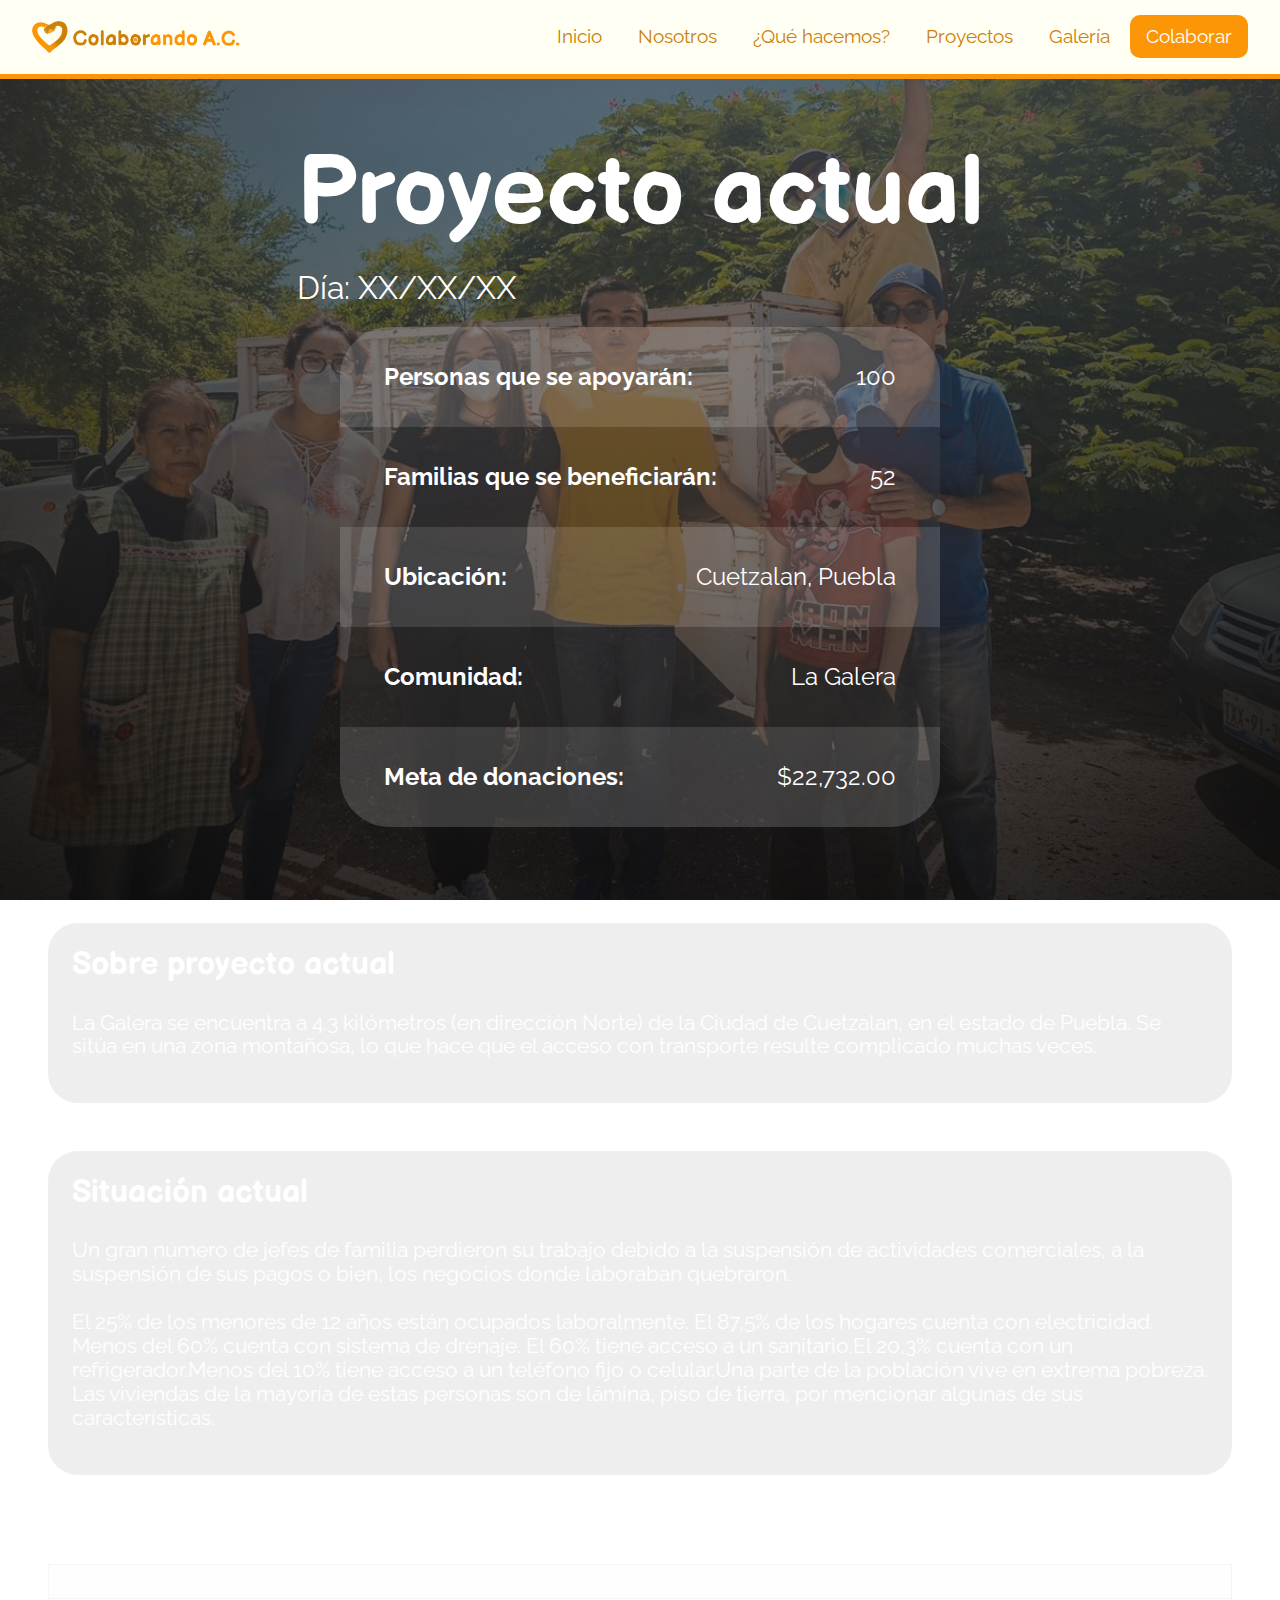
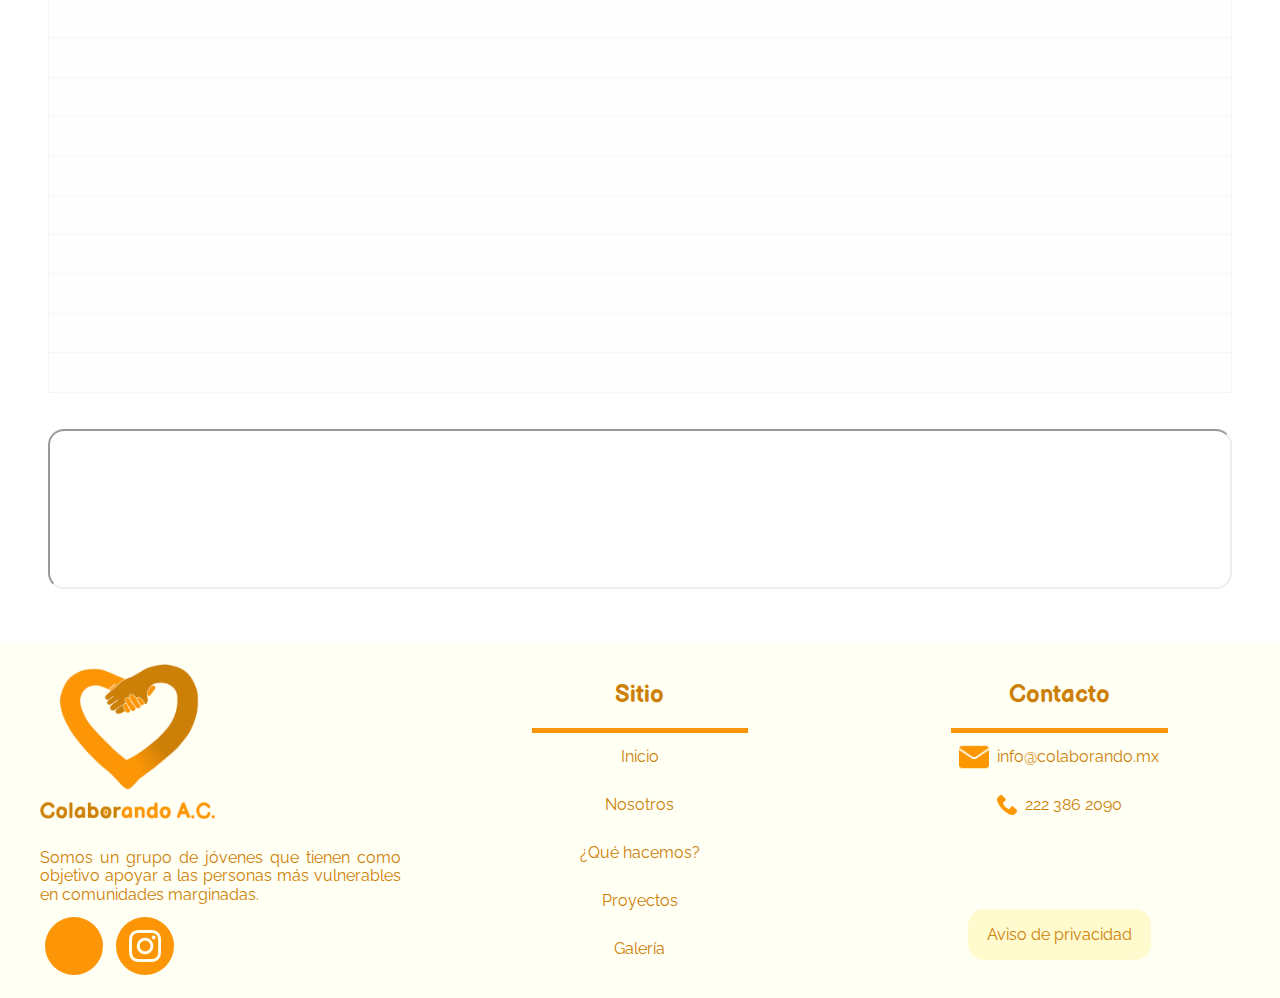
==== html/actual.html @ 270f7294 "inicial" ====
<!DOCTYPE html>
<html lang="es">
<head>
    <meta charset="UTF-8">
    <meta name="viewport" content="width=device-width, initial-scale=1.0">
    <title>Proyecto actual</title>
    <link rel="shortcut icon" href="../icon/favicon.png">
    <link href="https://fonts.googleapis.com/css2?family=Raleway:wght@300;500;800&display=swap" rel="stylesheet">
    <link href="https://fonts.googleapis.com/css2?family=Source+Code+Pro:wght@300&display=swap" rel="stylesheet">
    <link href="https://fonts.googleapis.com/css2?family=Cabin:wght@700&display=swap" rel="stylesheet">
    <link rel="preconnect" href="https://fonts.gstatic.com">
    <link href="https://fonts.googleapis.com/css2?family=Balsamiq+Sans:ital,wght@0,400;0,700;1,400;1,700&display=swap" rel="stylesheet">
    <link rel="stylesheet" href="../css/normalize.css">
    <link rel="stylesheet" href="../css/style.css">
</head>
<body>
    <header class="main-menu"> 
        <div class="main-menu__container">
            <a class="main-menu__alogo" href="www.colaborando.mx"><img class="main-menu__logo" src="../img/logo.png" alt=""></a>
            <span class="main-menu__icon"><img id="main-menu__icon" src="../icon/menuIcon.png" alt="menu"></span>
            <nav class="main-menu__nav">
                <ul>
                    <li><a class="main-menu__link" href="../index.html">Inicio</a></li>
                    <li><a class="main-menu__link" href="../index.html#nosotros">Nosotros</a></li>
                    <li><a class="main-menu__link" href="../index.html#queHacemos">¿Qué hacemos?</a></li>
                    <li><a class="main-menu__link" href="../index.html#proyectos">Proyectos</a></li>
                    <li><a class="main-menu__link" href="../index.html#galeria">Galería</a></li>
                    <li><a class="main-menu__link" id="main-menu__link--active" href="ayuda.html">Colaborar</a></li>
                </ul>
            </nav>
        </div>
        <div class="header__line"></div>
    </header>

    <div class="lugar__container">
      <div class="lugar__flex">
        <div class="lugar__nombre">
          <h3 class="lugar__nombre-title">Proyecto actual</h3>
          <p class="lugar__nombre-subtitle">Día: XX/XX/XX</p>
        </div>
          <div class="lugares">
            <div class="lugar__info">
              <h2>Personas que se apoyarán: </h2>
              <p>100</p>
            </div>
            <div class="lugar__info">
                <h2>Familias que se beneficiarán:</h2>
                <p>52</p>
            </div>
            <div class="lugar__info">
                <h2>Ubicación:</h2>
                <p>Cuetzalan, Puebla</p>
            </div>
            <div class="lugar__info">
                <h2>Comunidad:</h2>
                <p>La Galera</p>
            </div>
            <div class="lugar__info">
                <h2>Meta de donaciones:</h2>
                <p>$22,732.00</p>
            </div>
          </div>
        </div>


        <div class="lugar__about">
          <div>
            <h2>Sobre proyecto actual</h2>
            <p>La Galera se encuentra a 4.3 kilómetros (en dirección Norte) de la Ciudad de Cuetzalan, en el estado de Puebla. Se sitúa en una zona montañosa, lo que hace que el acceso con transporte resulte complicado muchas veces. 
            </p>
          </div>
          <div>
            <h2>Situación actual</h2>
            <p>
              Un gran número de jefes de familia perdieron su trabajo debido a la suspensión de actividades comerciales, a la suspensión de sus pagos o bien, los negocios donde laboraban quebraron.    
              <br> <br>
              El 25% de los menores de 12 años están ocupados laboralmente. El 87,5% de los hogares cuenta con electricidad. Menos del 60% cuenta con sistema de drenaje. El 60% tiene acceso a un sanitario.El 20,3% cuenta con un refrigerador.Menos del 10% tiene acceso a un teléfono fijo o celular.Una parte de la población vive en extrema pobreza. Las viviendas de la mayoría de estas personas son de lámina, piso de tierra, por mencionar algunas de sus características. 
            </p>
          </div>
      </div>
      
      <table>
        <caption>Contenido según el tipo de despensa que se entregará</caption>
        <thead>
          <tr>
            <th scope="col">Producto</th>
            <th scope="col">5 personas</th>
            <th scope="col">4-3 personas</th>
            <th scope="col">2 personas</th>
            <th scope="col">1 persona</th>
          </tr>
        </thead>
        <tbody>
          <tr>
            <td data-label="Producto">Arroz</td>
            <td data-label="5 personas">3kg</td>
            <td data-label="4-3 personas">2kg</td>
            <td data-label="2 personas">2kg</td>
            <td data-label="1 persona">1kg</td>
          </tr>
          <tr>
            <td scope="row" data-label="Producto">Frijol</td>
            <td data-label="5 personas">3kg</td>
            <td data-label="4-3 personas">3kg</td>
            <td data-label="2 personas">2kg</td>
            <td data-label="1 persona">2kg</td>
          </tr>
          <tr>
            <td scope="row" data-label="Producto">Azúcar</td>
            <td data-label="5 personas">2kg</td>
            <td data-label="4-3 personas">2kg</td>
            <td data-label="2 personas">1kg</td>
            <td data-label="1 persona">1kg</td>
          </tr>
          <tr>
            <td scope="row" data-label="Producto">Sal</td>
            <td data-label="5 personas">2kg</td>
            <td data-label="4-3 personas">2kg</td>
            <td data-label="2 personas">1kg</td>
            <td data-label="1 persona">1kg</td>
          </tr>
          <tr>
            <td scope="row" data-label="Producto">Sardinas</td>
            <td data-label="5 personas">5u</td>
            <td data-label="4-3 personas">4u</td>
            <td data-label="2 personas">3u</td>
            <td data-label="1 persona">1u</td>
          </tr>
          <tr>
            <td scope="row" data-label="Producto">Jabón en polvo</td>
            <td data-label="5 personas">2kg</td>
            <td data-label="4-3 personas">1.5kg</td>
            <td data-label="2 personas">1kg</td>
            <td data-label="1 persona">0.5kg</td>
          </tr>
          <tr>
            <td scope="row" data-label="Producto">Atún</td>
            <td data-label="5 personas">5u</td>
            <td data-label="4-3 personas">4u</td>
            <td data-label="2 personas">3u</td>
            <td data-label="1 persona">1u</td>
          </tr>
          <tr>
            <td scope="row" data-label="Producto">Aceite</td>
            <td data-label="5 personas">2u</td>
            <td data-label="4-3 personas">2u</td>
            <td data-label="2 personas">2u</td>
            <td data-label="1 persona">1u</td>
          </tr>
          <tr>
            <td scope="row" data-label="Producto">Lata de chiles</td>
            <td data-label="5 personas">3u</td>
            <td data-label="4-3 personas">3u</td>
            <td data-label="2 personas">2u</td>
            <td data-label="1 persona">2u</td>
          </tr>
          <tr>
            <td scope="row" data-label="Producto">Papel higiénico</td>
            <td data-label="5 personas">4 paquetes de 4 rollos</td>
            <td data-label="4-3 personas">3 paquetes de 4 rollos</td>
            <td data-label="2 personas">2 paquetes de 4 rollos</td>
            <td data-label="1 persona">1 paquete de 4 rollos</td>
          </tr>
        </tbody>
      </table>
      <br> <br>
      <iframe class="lugar__mapa" src="https://www.google.com/maps/embed?pb=!1m18!1m12!1m3!1d14994.925520041128!2d-97.53360422341457!3d20.019785684854696!2m3!1f0!2f0!3f0!3m2!1i1024!2i768!4f13.1!3m3!1m2!1s0x85da8e787fc55bbb%3A0xa563de5eecd87f26!2sCd%20de%20Cuetzalan%2C%20Pue.!5e0!3m2!1ses!2smx!4v1615849067322!5m2!1ses!2smx" allowfullscreen="" loading="lazy"></iframe>
    </div>
    
    <div class="footer">
      <div class="footer__content">
          <div class="footer__box">
              <a class="footer__alogo" href=""><img class="footer__logo" src="../img/logoF.png" alt=""></a>
              <div class="footer__box-content">
                  <p class="footer__text">Somos un grupo de jóvenes que tienen como objetivo apoyar a las personas más vulnerables en comunidades marginadas.</p>
                  <div class="footer__social">
                      <a class="footer__icon-back face" href="https://www.facebook.com/Colaborando-101341211558277" target="_blank"><img class="footer__icon" src="../icon/Facebook.png" alt=""></a>
                      <a class="footer__icon-back insta" href="https://www.instagram.com/_colaborando_ando/?hl=es-la" target="_blank"><img class="footer__icon" src="../icon/instagram.png" alt=""></a>
                  </div>
              </div>
          </div>

          <div class="footer__box">
              <h2 class="footer__box-title">Sitio</h2>
              <div class="footer__line"></div>
              <div class="footer__box-content">
                  <a href="../index.html#" class="footer__box-link">Inicio</a>
                  <a href="../index.html#nosotros" class="footer__box-link">Nosotros</a>
                  <a href="../index.html#queHacemos" class="footer__box-link">¿Qué hacemos?</a>
                  <a href="../index.html#proyectos" class="footer__box-link">Proyectos</a>
                  <a href="../index.html#galeria" class="footer__box-link">Galería</a>
              </div>
          </div>

          <div class="footer__box" id="contact">
              <h2 class="footer__box-title">Contacto</h2>
              <div class="footer__line"></div>
              <div class="footer__box-content">
                  <div>
                    <div class="footer__contact">
                        <img class="icon__mail" src="../icon/mail.png" alt="">
                        <p class="footer__contact-info">info@colaborando.mx</p>
                    </div>
                    <div class="footer__contact">
                        <img class="icon__phone" src="../icon/phone.png" alt="">
                        <p class="footer__contact-info">222 386 2090</p>
                    </div>
                  </div>
                  <div class="footer__avisoPrivacidad">
                    <a href="avisoDePrivacidad.html" class="footer__box-link">Aviso de privacidad</a>
                  </div>
              </div>
              
        </div>
    </div> 
 </footer>

    <script src="../js/script.js"></script>
</body>
</html>
---- css/style.css ----
:root{
    /*Colores de la web*/
    /*Menú =======================================*/
    --menu_fondo: #fffff3;
    --menu_texto: #CD8007;
    --menu_textoHover: #fffff3;
    --menu_textoActiva: white;
    --menu_textoActivaHover: white;
    --menu_fondo-opcionActiva: #FC9606;
    --menu_fondo-opcionActivaHover: #FC9606;
    --menu_fondo-opcionHover: #FBB766;
    --menu_linea: #FC9606;
    --menu_fondoR-opcionHover: #FBB766;
    /*Sección (Nosotros) =========================*/
    --nosotros_fondo: #FFFFF3;
    --nosotros_title: #CD8007;
    --nosotros_division1: #FC9606;
    --nosotros_division2: #FBB766;
    --nosotros_division3: #CD8007;
    --nosotros_divisionTitulo: white;
    --nosotros_divisionTexto: white;
    /*Sección (¿Qué hacemos?)====================*/
    --list_title: #CD8007;
    --list_fondo: #FFFFF3;
    --list_linea: #CD8007;
    --list_itemFondo: #FFFFF3;
    --list_itemBeakR: transparent #FFFFF3 transparent transparent;
    --list_itemBeakL: transparent transparent transparent #FFFFF3;
    --list_itemTitle: #CD8007;
    --list_itemText: #CD8007;
    /*Sección (Proyectos) ======================*/
    --proyects_fondo: #FC9606;
    --proyects_title: white;
    /*Sección (Galería) ========================*/
    --galeria_fondo: #FFF2D8;
    /*Footer ===================================*/
    --footer_fondo: #FFFFF3;

    /*------------------------------------------------------------*/
    /*Tipografías*/
    --tipografiaPrincipal: 'Raleway', helvetica, arial;
}

:root{
    scroll-behavior: smooth;
}

*::selection{
    color: white;
    background-color: #FEEE5D;
}
/*Menú principal ==========================================================================*/

.main-menu{ /*Fondo menu principal*/
    background: var(--menu_fondo);
    position: fixed;
    left: 0;
    top: 0;
    width: 100%;
    z-index: 20;
}

.main-menu__logo{ /*logo menú principal*/
    width: 13em;
    margin: 1.3rem 2rem; /*margen respecto al header*/
    display: block;
}

.main-menu__container{ /*Contenedor de logo y enlaces*/ 
    display: flex; /*los elemntos se distribuyen en una sola línea*/
    justify-content: space-between; /*se hace espacio entre ellos*/
    align-items: center;
    flex-wrap: wrap; /*Responsive design*/
}

.main-menu__icon{ /*ocultar menuB*/
    display: none;
}

#main-menu__icon{ /*tamaño del menuB*/
    width: 1.6rem;
}

.main-menu a{ /*enlaces en el menú principal*/
    color: var(--menu_texto);
    text-decoration: none; /*Quitamos el subrayado de los enlaces*/
}

.main-menu__nav{
    margin: 0 2rem;
}
.main-menu__nav ul{
    margin: 0;
    padding: 0;
    list-style: none; /*quitamos las viñetas*/
}

.main-menu__nav ul li{
    display: inline-block; /*Los elementos se muestran en línea*/
}

.main-menu__link{ /*Enlaces del menú*/
    display: block;
    padding: .5rem 1rem;
    transition: all 0.3s linear; /*Demora al realizar transición*/
    border-radius: 10px; /*Bordes redondeados*/
    font-family: var(--tipografiaPrincipal); 
    font-size: 1.2rem;
    line-height: 1.4em;
}

#main-menu__link--active{
    background: var(--menu_fondo-opcionActiva);
    color: var(--menu_textoActiva);
    background-size: 1px 2.2em;
    transition: all 0.3s;
}

.main-menu__link:hover{/*Efectos al pasar cursor*/
    background: var(--menu_fondo-opcionHover);
    color: var(--menu_textoHover);
}

#main-menu__link--active:hover{
    background: var(--menu_fondo-opcionActivaHover);
    color: var(--menu_textoActivaHover);
    background-position: 0 -2.2em;
    transform: scale(1.1);

}

.header__line{
    width: 100%;
    height: .3em;
    background-color: var(--menu_linea);
    margin: 0;
    border: none;
}

/*Banner principal =======================================================================*/
.imagen{
    margin-top: 4.5rem;
    background: url(../img/banner4-min.png);
    height: 90vh;
    width: 100%;
    background-position: center;
    background-size: cover;
    overflow: hidden;
    display: flex;
    align-items: center;
}

.imagen__container{
    margin: 0 2.5em;
    color: white;
    max-width: none;
    min-width: 15em;
}
.imagen__title{
    font-size: 5.5em;
    line-height: 5.5rem;
    font-family: 'Balsamiq Sans', cursive;
}

.imagen__text{
    font-size: 1.8em;
    margin: .5em 0;
    font-family: 'Balsamiq Sans', cursive;;
}

.imagen__button{
    padding:1rem 1.5rem;
    border-radius: 25px;
    margin: 1rem 0;
    border: 5px solid #fffff3;
    cursor: pointer;
    background-color: #f5dd0000;
    color: #fffff3;
    font-size: 1.5rem;
    transition: 0.4s;
    font-family: 'Balsamiq Sans', cursive;;
    font-weight: 800;
}

.imagen__button:hover{
    transform: scale(1.1);
    box-shadow: 5px 5px #FFFFF3;
    
}

/*Sección nosotros =====================================================================*/
.nosotros{
    overflow: hidden;
    width: 100%;
    background: var(--nosotros_fondo);
    max-height: none;
    min-height: none;
    padding-bottom: 2em;
}

#nosotros{
    position: relative;
    top: -73px;
    visibility: hidden;
}

.nosotros__main-title{
    font-family: 'Balsamiq Sans', cursive;;
    font-size: 4em;
    color: var(--nosotros_title);
    text-align: center;
    margin: 30px 0 0;
}

.nosotros__items{
    display: flex;
    flex-wrap: wrap;
    justify-content: center;
    align-items: center;
}

[class^="nosotros__division"]{
    padding: .5em 1.2em;
    text-align: center;
    max-height: 30em;
    max-width: 22em;
    margin: 1em 1.5em 2em;
    border-radius: 30px;
    overflow: hidden;
    min-width: 15em;
    min-height: 32em;
    display: flex;
    flex-direction: column;
    align-items: center;
    justify-content:space-evenly;
}

.nosotros__division1{
    background-color: var(--nosotros_division1);
}

.nosotros__title{
    font-family: 'Balsamiq Sans', cursive;;
    font-size: 2.8em;
    margin-top: .2em;
    margin-bottom: 0;
    color: var(--nosotros_divisionTitulo);
    letter-spacing: .1rem;
}

.nosotros__text{
    font-family: var(--tipografiaPrincipal);
    font-size: 1.2em;
    color: var(--nosotros_divisionTexto);
    margin-bottom: 1em;
}

.nosotros__button{
    font-family: var(--tipografiaPrincipal);
    font-size: 1.2em;
    background: none;
    border: 3px solid white;
    color: white;
    padding: .7rem 1rem;
    border-radius: 25px;
    margin: 1.5rem;
    margin-bottom: 0;
    display: inline-block;
    transition: all .3s linear;
}

.nosotros__button:hover{
    background-color: white;
    color: #e9a617;
    cursor: pointer;
    transform: scale(1.1);
}

.nosotros__division2{
    background-color: var(--nosotros_division2);
}

.nosotros__division3{
    background-color: var(--nosotros_division3);

}

.nosotros__food, .nosotros__question{
    margin: 0;
    width: 25%;
}


.line{
    background-color: white;
    height: .2em;
    margin: 1em;
}

/*Lista pasos =========================================================================*/
#queHacemos{
    position: relative;
    top: -70px;
    visibility: hidden;
}

.list__title{
    font-family: 'Balsamiq Sans', cursive;;
    font-size: 5em;
    color: var(--list_title);
    text-align: center;
    margin: 30px 0 .1em;
}

.list{
    background-color: var(--list_fondo);
    width: 100%;
    overflow: hidden;
}

.list__items{
    background: inherit;
    padding: 1em 1em;
}

.list__item{
    list-style-type: none;
    position: relative;
    width: .4em;
    margin: 0 auto;
    padding-top: 1rem;
    background: var(--list_linea);
}

.start{
    border-top-right-radius: 20px;
}

.end{
    border-bottom-left-radius: 20px;
}

.list__item::after{
    content: '';
  position: absolute;
  left: 50%;
  top: 1.8rem;
  transform: translateX(-50%);
  width: 30px;
  height: 30px;
  border-radius: 50%;
  background: inherit;
}

.list__item-content{
    position: relative;
    bottom: 0;
    border-radius: 20px;
    min-width: 32em;
    padding: 1em;
    background: var(--list_itemFondo);
}

.list__item-content::before{
    content: '';
    position: absolute;
    top: 1.2rem;
    width: 0;
    height: 0;
    border-style: solid;
}

.list__item:nth-child(odd) div {
    left: 3.4em;
}

.list__item:nth-child(odd) div::before {
    left: -1em;
    border-width: 8px 16px 8px 0;
    border-color: var(--list_itemBeakR);
}

.list__item:nth-child(even) div {
    left: -35em;
}

.list__item:nth-child(even) div::before {
    right: -1em;
    border-width: 8px 0 8px 16px;
    border-color: var(--list_itemBeakL);
}

.list__number{
    display: inline;
    font-family: 'Balsamiq Sans', cursive;;
    font-size: 3rem;
    font-weight: bold;
    margin-top: 0;
    margin-bottom: .2rem;
    color: var(--list_itemTitle);
}

.list__info{
    font-family: var(--tipografiaPrincipal);
    font-size: 1rem;
    margin-top: .3em;
    margin-bottom: .2rem;
    color: var(--list_itemText);
}


.list__item::after{
    transition: background .5s ease-in-out;
}

/*duda '''''''''''''''''''''''''''''''''''''''''*/
.list__item.in-view::after{
    background: var(--list_linea);
}

.list__item-content{
    visibility: hidden;
    opacity: 0;
    transition: all .5s ease-in-out;
}

.list__item:nth-child(odd) div{
    transform: translate3d(200px, 0, 0);
}

.list__item:nth-child(even) div {
    transform: translate3d(-200px, 0, 0);
}

.list__item.in-view div{
    transform: none;
    visibility: visible;
    opacity: 1;
}

/*Sección proyectos ===================================================================*/
#proyectos{
    position: relative;
    top: -70px;
    visibility: hidden;
}

.proyects__items{
    background: var(--proyects_fondo);
    overflow: hidden;
    width: 100%;
    max-height: none;
}

.proyects__main-title{
    font-family: 'Balsamiq Sans', cursive;;
    font-size: 4rem;
    margin-top: 30px;
    margin-bottom: .2rem;
    text-align: center;
    color: var(--proyects_title);
}

.proyects__options{
    list-style-type: none;
    padding: 0;
    text-align: center;
    margin: 1em auto;
    display: flex;
    justify-content: center;    
    align-items: center;
}

.proyects__option{
    display: inline;
    background-color: none;
    border-bottom: solid 2px grey;
    padding: 10px 20px;
    margin-bottom: 4px;
    color: #fff;
    cursor: pointer;
    border: 2px solid white;
    margin-left: 0;
    padding: .8em;
    width: 10em;
    font-family: var(--tipografiaPrincipal);
    font-size: 1.5em;
    transition: all 0.2s linear; /*Demora al realizar transición*/
}

.proyects__option:hover{
    background: white;
    color: #FC9606;
}

.first{
    border-top-left-radius: 30px;
    border-bottom-left-radius: 30px;
}

.second{
    border-left: none;
    border-right: none;
}

.third{
    border-top-right-radius: 30px;
    border-bottom-right-radius: 30px;
}

.proyect__section1{
    display: none;
}
.proyect__section2{
    display: flex;
}
.proyect__section3{
    display: none;
}

.proyect__section1{
    margin: 0 auto;
    padding: 1em 0 4em;
    max-width: 1000px;
    list-style: none;
    text-align: center;
    /*Para muestra al cambiar a display flex desde js*/
    flex-wrap: wrap;
    justify-content: center;
    align-items: center;
}

.proyect__info{
    position: absolute;
    color: white;
    font-family: var(--tipografiaPrincipal);
}

.proyect__title{
    font-size: 3em;
    margin-top: 0;
    margin-bottom: .5em;  
    font-family: 'Balsamiq Sans', cursive;      
}

.proyects__proyectP{
    border-radius: 2em;
    position: relative;
    display: flex;
    justify-content: center;
    align-items: center;
    background: #645811;
    overflow: hidden;
    margin: 10px 1%;
    min-width: 320px;
    max-width: 480px;
    max-height: 330px;
    text-align: center;
}

.proyects__proyectP img{
	display: inline-block;
	min-height: 100%;
	max-width: 100%;
	opacity: 0.6;
    max-width: none;
    width: calc(100% + 20px);
    transition: all .3s linear;
}

.proyects__proyectP:hover img {
    opacity: 0.5;
    
}

.proyects__proyectP:hover .nosotros__button{
    background-color: white;
    color: #e9a617;
    cursor: pointer;
    transform: scale(1.1);
}

.proyect__section2{
    /*Para muestra al cambiar a display flex desde js*/
    display: flex;
    flex-wrap: wrap;
    justify-content: center;
    align-items: center;
    margin: 2em auto;
    width: 80%;
    padding: 1em;
    background-color:#fbb86600;
    border-radius: 2.5em;
}

.proyect__counter{
    margin-top: 1.5em;
    width: 35em;
    text-align: center;
    font-family: var(--tipografiaPrincipal);
    color: white;
    overflow: hidden;
}

.counter__title{
    font-size: 1.5em;
    margin: 0;
}

.counter{
    font-size: 8em;
    font-family: 'Balsamiq Sans', cursive;
}

.counter::before{
    content: '$';
    font-size: .8em;
}

.counter__rest, .counter__rest-title{
    margin: 0 auto;
    font-family: var(--tipografiaPrincipal);
    color: white;
    font-size: 2em;
}

.counter__rest::before{
    content: '$';
    font-size: .8em;
}

.proyect__section3{
    margin: 0 auto;
    padding: 1em 0 4em;
    max-width: 1000px;
    list-style: none;
    text-align: center;
    flex-wrap: wrap;
    justify-content: center;
    align-items: center;
}

.proyectF{  
    background: rgb(149, 151, 139);
}

/*Galería de imágenes ====================================================================*/
/*========================================================================================*/
#galeria{
    position: relative;
    top: -70px;
    visibility: hidden;
}

.gallery{
    background: var(--galeria_fondo);
    width: 100%;
    overflow: hidden;
    max-height: none;
    padding: 0 1em 2em;
}

.gallery__container{
	max-width: 42em;
	margin:1.5em auto;
	position: relative;
    overflow: hidden;
    border-radius: 40px;
}

.gallery__container .gallery__back,.gallery__container .gallery__next{
  position: absolute;
  height: 40px;
  width: 40px;
  background-color: #cd810775;
  border-radius: 50%;
  color:#FFFFF3;
  font-size: 20px;
  top:50%;
  cursor: pointer;
  margin-top: -20px;
  text-align: center;
  line-height: 40px;
  transition: all .5s linear;
}

.gallery__container .gallery__back:hover,.gallery__container .gallery__next:hover{
 box-shadow: 0px 0px 10px black;
 background-color: #FC9606;
}

.gallery__container .gallery__back{
	left: 30px;
}
.gallery__container .gallery__next{
	right: 30px;
}
.gallery__container .gallery__imgs .gallery__img img{
    max-width: 40em;
	display: block;
    animation:zoom 1s ease;
    max-width: none;
    width: calc(100% + 20px);
}

@keyframes zoom{
	0%{transform: scale(1.5);opacity: 0}
	50%{transform: scale(1.5);}
	100%{transform: scale(1);opacity:1}
}

.gallery__container .gallery__imgs .gallery__img{
	display: none;
	position: relative;
}
.gallery__container .gallery__imgs .gallery__img .caption{
    position: absolute;
    width: 100%;
    height: 60px;
    bottom: 0px;
    left: 0px;
    background-color: rgba(10, 8, 1, 0.5);
    line-height: 60px;
    text-align: center;
    color: #ffffff;
    font-size: 30px;
    font-family: 'Balsamiq Sans', cursive;
}

.gallery__container .gallery__imgs .gallery__img.active{
	display: block;
}

/*Footer
=========================================================================
=======================================================================*/

.footer{       
    margin: 0;
    background: var(--footer_fondo);
    width: 100%;
    font-family: var(--tipografiaPrincipal);
    padding: .7em;
}

.footer__content{
    display: flex;
    flex-wrap: wrap;
    align-items: flex-start;
    justify-content:space-around;
}

.footer__box{
    padding: .5em .5em;
    width: 30%;
    min-width: 20em;
    margin: 0em;
}

.footer__alogo{
    display: block;
    margin: .2em 0;
}

.footer__logo{
    width: 11em;
    margin: 0 auto;
}

.footer__box-title{
    color: #CD8007;
    text-align: center;
    font-family: 'Balsamiq Sans', cursive;
}

.footer__line{
    width: 60%;
    height: .3em;
    background-color: #FC9606;
    margin: auto;
}

.leftL{
    margin: .5em auto;
}

.footer__text{ 
    margin-top: 1em;
    color: #CD8007;
    text-align: justify;
}

.footer__social{
    width: fit-content;
    height: fit-content;
    margin-top: .8em;
}

.footer__icon-back{
    display: inline-block;
    width: 3.6em;
    height: 3.6em;
    margin: 0 .3em;
    background-color:#FC9606;
    border-radius: 2.5em;
    transition: all .3s linear;
}

.face:hover{
    background-color: #3360ff;
}

.insta:hover{
    background-color: #c1558b;
}

.footer__icon{
    display: block;
    width: 2em;
    margin: .8em auto;
}

.footer__box-link{
    text-decoration: none;
    display: block;
    color: #CD8007;
    line-height: 3em;
    text-align: center;
    transition: all .2s linear;
}

.footer__box-link:hover{
    color: #FC9606;
    transform: scale(1.1);
}

.footer__contact{
    display: flex;
    align-items: center;
    justify-content: center;
    flex-wrap: nowrap;
}

.footer__contact img{
    display: inline;
    width: 30px;
    margin-right: .5em;
}

.footer__contact .icon__phone{
    width: 20px;
}

.footer__contact-info{

    color: #CD8007;
    line-height: 3em;
    text-align: center;
}

.footer__box-content{
    display: flex;
    flex-direction: column;
    justify-content:flex-end;
}

.footer__avisoPrivacidad{
    background-color: #feee5d3d;
    width: fit-content;
    margin: 5em auto 0;
    padding: .1em 1.2em;
    border-radius: 1em;
}


/*Responsive design ==================================================================*/
@media only screen and (max-width: 330px){

    .main-menu__alogo{
        width: 12em;
    }

    .main-menu__icon{
        margin-right: .5em;
    }

    
}

@media only screen and (max-width: 362px){
    .main-menu__logo{ /*logo menú principal*/
        width: 13em;
        margin: 1.3rem 1rem; /*margen respecto al header*/
        display: block;
    }

    .counter__title{
        font-family: 'Raleway', helvetica;
        font-weight: 400;
    }

    .imagen__button{
        font-size: 1em;
    }
}

@media only screen and (max-width: 425px){
    .nosotros__main-title{
        font-size: 2.5em;
    }

    .nosotros__title{
        font-size: 2.5em;
    }

    .nosotros__text{
        font-size: 1.1em;
    }

    .list__title{
        font-size: 2.5em;
    }

    .proyects__main-title{
        font-size: 2.5em;
    }

    .actualProyect{
        min-width: 220px;
    }

    .gallery__container .gallery__imgs .gallery__img .caption{
        font-size: 20px;
    }

    .footer__box{
        padding: .9em;
    }

    .footer__social{
        margin: 1.5em auto 0;
    }
}

@media only screen and (max-width: 745px){
    .proyects__option{
        width: 4em;
        padding: .5em 0;
    }
    
    .proyects__option p{
        font-size: .6em;
        margin: 0 auto;
    }

    .proyects__proyectP{
        min-width: 15em;
        margin: 0 2em 1em;
    }

    .proyects__proyectP .proyect__title{
        font-size: 2.2em;
    }

    .proyects__proyectP .nosotros__button{
        font-size: .9em;
        padding: .5em;
        margin-top: .2em;
    }

    .footer__logo{
        display: block;
    }
    
}

@media only screen and (max-width: 829px){

    .imagen__container{
        margin: 10em auto;
        text-align: center;
    }

    .imagen__title{
        font-size: 2.3em;
        line-height: 2.8rem;
    }

    .imagen__text{
        font-size: 1.3em;
        line-height: 1.5rem;
    }
}

@media only screen and (max-width: 1080px){ /*Modificaciones responsive*/
    body{
        overflow-x: hidden;
    }
    .main-menu__icon{
        display: block;
        cursor: pointer;
        padding: .5rem 1.5rem;
    }
    .main-menu__nav{
        width: 100%;
        text-align: center;
    }

    .main-menu__nav ul{
        display: none;
        padding: 1rem 2rem;
        
    }

    .main-menu__nav ul.active{
        display: block;
    }

    .main-menu__nav ul li{
        display: block; /*Los elementos se muestran en línea*/
        margin: 0 auto;
    }
    
    .main-menu__link{ /*Enlaces del menú*/
        display: block;
        padding: .5rem 0;
        transition: all 0.3s linear;
        border-radius: 10px;

    }
    
    .main-menu__link:hover{/*Efectos al pasar cursor*/
        background-color: var(--menu_fondoR-opcionHover);
        color: white;
    }
}

/*Responsive timeline*/
  
@media screen and (max-width: 1150px) {
  .list__item{
    margin-left: 20px;
  }
  .list__item-content{
    width: calc(100vw - 150px);
  }
  .list__item:nth-child(even) div {
    left: 45px;
  }
  .list__item:nth-child(even) div::before {
    left: -15px;
    border-width: 8px 16px 8px 0;
    border-color: var(--list_itemBeakR);
  }
}
@media screen and (max-width: 623px) {
  .list__item-content{
      min-width: 220px;
  }
  
  .list__number{
      font-size: 1.5em;
  }
  
}

@media screen and (max-width: 319px){
    .list__item-content{
        min-width: 185px;
    }  
  }
/*------------------------------------------*/
@media screen and (max-width: 690px){
    .counter{
        font-size: 4em;
    }
}
@media screen and (max-width: 375px){
  .counter{
      font-size: 3em;
  }
  .counter__title{
      font-size: 1.4em;
  }
}
@media screen and (max-width: 480px){
    .proyect__section2{
          width: 85%;
          margin-top: 0em;
    }
}

@media screen and (max-width: 1215px){
    .actualProyect p{
         font-size: .8em;
    }

    .actualProyect .nosotros__button{
        font-size: .9em;
        padding: .5em;
        margin-top: .2em;
    }
}

/*Formas de colaborar ================================================*/

.colabora{
    width: 100%;
    height: fit-content;
    background-color: #ffffff;
    margin-top: 100px;
    overflow: hidden;
}

.colabora__title{
    font-family: var(--tipografiaPrincipal);
    font-size: 2.5em;
    text-align: center;
    margin: 20px auto .5em;
}

.colabora__text{
    font-size: 1.4em;
    font-family: var(--tipografiaPrincipal);
    text-align: center;
    display: block;
    width: 50%;
    margin: 0 auto;
}

.colabora__container{
    margin: 1em 0 40px;
    width: 100%;
    height: 80%;
    display: flex;
    justify-content: center;    
    align-items: flex-start;
    flex-wrap: wrap;
    background-color: inherit;
}

.colabora__container a{
    text-decoration: none;
    color:rgb(51, 48, 39)
}

.colabora__forma{
    background-color: rgb(243, 243, 243);
    margin: 1em;
    width: 13em;
    height: 13em;
    display: flex;
    align-items: center;
    justify-content: center;
    flex-wrap: wrap;
    border-radius: 1em;
    transition: all .3s linear;
    color: white;
}

.formaC1{
    background-color: #ee864a;
}
.formaC2{
    background-color: #FBB766;
}

.formaC3{
    background-color: #CD8007;
}

.formaC4{
    background-color: #FC9606;
    
}

.formaC5{
    background-color: rgb(228, 70, 102);
}

.colabora__forma img{
    width: 7em;
    margin: 0;
}

.colabora__forma-title{
    font-family: var(--tipografiaPrincipal);
    width: 80%;
    margin: 0 auto;
    text-align: center;
}

.colabora__forma:hover{
    transform: scale(1.2);
    background-color: white;
    color: black;
}

#colabora__efectivo{
    position: relative;
    top: -70px;
    visibility: hidden;
}

.colabora-efectivo{
    width: 100%;
    min-height: 90vh;
    max-height: none;
    background-color:#ee864a;
    display: flex;
    align-items: center;
    justify-content: center;
    flex-wrap: wrap;
    flex-direction: column;
    overflow: hidden;
    padding: 0 1em;
}

.colabora-efectivo__container{
    margin: 32px auto .5em;
    color: #ffffff;
    text-align: center;
}

.colabora-efectivo__title{
    font-size: 70px;
    font-family: 'Balsamiq Sans', cursive;
    margin: 0 auto .3em;
    text-align: center;
}

.colabora-efectivo__text{
    font-size: 1.5em;
    font-family: var(--tipografiaPrincipal);
    text-align: center;
    width: 70%;
    margin: 0 auto;
}

.colabora-efectivo__list{
    text-align: left;
    font-size: 1.5em;
    font-family: var(--tipografiaPrincipal);
    width: 60%;
    margin: 1em auto;
}

.colabora-efectivo__cuenta{
    background-color: #fbb86652;
    width: fit-content;
    padding: 0 1em;
    margin: 0 0 1em;
    border-radius: 1em;
    color: white;
    font-family: var(--tipografiaPrincipal);
    font-size: 1.5em;
}

.colabora-efectivo__cuenta strong{
    font-family: 'Balsamiq Sans', cursive;
    font-size: 1.1em;
}

.colabora-efectivo__cuenta ul{
    list-style: none;
    padding: 0;
    text-align: center;
    line-height: 1.2em;
}

.colabora__span-container{
    display: flex;
    align-items: center;
    justify-content: center;
    padding: .2em;
}

.icon__call{
    display: inline-block;
    margin: 0 .5em;
    width: 1.1em;
}

.colabora-efectivo__container span{
    font-family: var(--tipografiaPrincipal);
    color: white;
    display: flex;
    align-items: center;
    justify-content: center;
    background-color: #ffffff1f;
    text-decoration: none;
    border-radius: 15px;
    padding: .8em;
    width: fit-content;
    text-align: center;
    margin: .8em .5em 0;
    font-size: 1.5em;
}

#colabora__empresas{
    position: relative;
    top: -70px;
    visibility: hidden;
}

.colabora-empresas{
    margin: 0;
    color: white;
    text-align: center;
}


.empresas{
    background-color: #CD8007;
}

.colabora-efectivo__subtitle{
    font-size: 30px;
    font-family: var(--tipografiaPrincipal);
    margin: 1.5em auto .2em;
    text-align: left;
}

.empresas__formulario, .comunicacion__formulario{
    width: fit-content;
    font-family: var(--tipografiaPrincipal);
    color: rgb(43, 43, 43);
    display: flex;
    align-items: flex-start;
    justify-content: center;
    flex-direction: column;
    margin: 2em auto;
    padding: 1em 5.5em;
    background-color: white;
    border-radius: 3em;
}

.empresas__formulario h2, .comunicacion__formulario h2{
    text-align: center;
    margin: 1em auto;
    font-size: 2.5em;
    font-family: 'Balsamiq Sans', cursive;
}

.empresas__formulario div, .comunicacion__formulario div{
    margin: .5em auto;
}

.empresas__formulario div input, .comunicacion__formulario div input{
    border: 0;
    width: 20em;
    height: 3em;
    background-color: rgba(230, 230, 230, 0.911);
    transition: all .3s linear;
    padding: 1em;
    border-radius: 10px;
}

.empresas__formulario div textarea, .comunicacion__formulario div textarea{
    border: 0;
    width: 20em;
    background-color: rgba(230, 230, 230, 0.911);
    transition: all .3s linear;
    padding: 1em;
    border-radius: 10px;
    resize: vertical;
}

.empresas__formulario div textarea:focus, .comunicacion__formulario div textarea:focus{
    outline: 0;
    transform: scale(1.05);
}

.empresas__formulario div input:focus, .comunicacion__formulario div input:focus{
    outline: 0;
    transform: scale(1.05);
}



.formulario__button{
    background-color:#72cc4e7e;
    color: white;
    font-family: var(--tipografiaPrincipal);
    font-size: 1.5em; 
    padding: 0;  
    border: 0;
    width: 7em;
    height: 2.3em;
    cursor: pointer;
    transition: all .4s linear;
    border-radius: 60px;
    margin: .8em auto;
}

.formulario__button:hover{
    transform: scale(1.1);
}

.formulario__button:disabled:hover::after{
   content: "Completa todos los campos";
   color: white;
   padding: .3em;
   font-size: .6em;
   position: absolute;
   background-color: rgb(230, 107, 107);
   margin: 0 2em;
   width: 130px;
   height: 40px;
   border-radius: 10px;
   top: -10px;
}

.empresas__formulario span, .comunicacion__formulario span{
    display: none;
    color:#6c9b47;
    font-size: 1.1em;
    background-color: #86db6544;
    width: 18em;
    margin: .8em auto .5em;
    padding: .5em .2em;
}

.iframe__respuestas{
    display: none;
}

#colabora__especie{
    position: relative;
    top: -70px;
    visibility: hidden;
}

.especie{
    background-color:#FC9606;
}

.colabora-efectivo__minText{
    font-family: helvetica, arial;
    margin: 1em auto;
    width: 90%;
    text-align: left;
}

#colabora__comunicacion{
    position: relative;
    top: -70px;
    visibility: hidden;
}

.comunicacion{
    background-color:rgb(228, 70, 102);
}

.donation__division{
    width: 450px;
    height: 3px;
    background-color: white;
    margin: 0em 2em 1.5em;
    border-radius: 5px;
    display: flex;
    align-items: center;
    justify-content: center;
    color: white;
    font-family: 'Raleway', helvetica;
}

.donation__division p{
    padding: .3em;
    background-color: #ee864a;
    font-size: 1.2em;
}

.paypalButton__container{
    max-width: 480px;
    padding: 0 1.5em;
}
.paypalButton{

    transition: all 0.3s linear;
    width: 100%;
}

.paypalButton:hover{
    transform: scale(1.1);
}

.paypalButton:focus{
    outline: 0;
    border: 0;
}

@media screen and (max-width: 610px){
    .colabora-efectivo{
        padding: 1.2em;
    }

    .colabora__title{
        font-size: 2em;
    }

    .colabora-efectivo__title{
        font-size: 2.6em;
    }

    .colabora-efectivo__text{
        font-size: 1.3em;
        width: 85%;
    }

    .colabora-efectivo__list{
        font-size: 1.2em;
    }

    .colabora-efectivo__cuenta{
        font-size: 1.2em;
    }

    .colabora-efectivo__container span{
        font-size: 1em;
    }

    .empresas__formulario, .comunicacion__formulario{
        padding: 1.5em 3.5em;
    }
    
    .empresas__formulario div input, .comunicacion__formulario div input{
        width: 15em;
    }

    .empresas__formulario div textarea, .comunicacion__formulario div textarea{
        width: 15em;
    }

    .empresas__formulario h2, .comunicacion__formulario h2{
        font-size: 1.4em;
        margin-bottom: .5em;
    }

    .formulario__button{
        margin-top: .3em;
    }

    .formulario__button:disabled:hover::after{
        font-size: .5em;
        margin: 0 1.5em;
        width: 85px;
        height: 50px;
     }
    
    .donation__division{
        width: 300px;
    }
}


@media screen and (max-width: 420px){
    .empresas__formulario, .comunicacion__formulario{
        padding: 1em 2em;
    }

    .donation__division{
        width: 200px;
    }
}

@media screen and (max-width: 370px)
{
    .colabora__text{
        width: 75%;
    }

    .empresas__formulario, .comunicacion__formulario{
        padding: 1em 2em;
        border-radius: 35px;
    }

    .empresas__formulario div input, .comunicacion__formulario div input{
        font-size: 1em;
    }

    .empresas__formulario div textarea, .comunicacion__formulario div textarea{
        font-size: 1em;
    }
}

@media screen and (max-width: 335px){
    .colabora-efectivo__title{
        font-size: 2.2em;
    }

    .colabora-efectivo__cuenta{
        font-size: 1em;
        padding: 0;
    }
    .colabora-efectivo{
        padding: .5em;
    }

    .empresas__formulario, .comunicacion__formulario{
        padding: .5em 1.8em;
    }

    .empresas__formulario div input, .comunicacion__formulario div input{
        font-size: .9em;
    }

    .empresas__formulario div textarea, .comunicacion__formulario div textarea{
        font-size: .9em;
    }

    .colabora-efectivo__cuenta{
        padding: 0 .3em;
    }
}

/*Misión y visión ====================================================*/

.mv__section{
    width: 100%;
    overflow: hidden;
}

.mv__info-background{
    margin-top: 68px;
    background-image: linear-gradient(to bottom, #fbb86657, rgba(43, 36, 8, 0.73)), url('../img/equipo3_edited-min.jpg');
    min-height: 95vh;
    width: 100%;
    background-position: center;
    background-size: cover;
    overflow: hidden;
    background-attachment: fixed;
    display: flex;
    align-items: center;
    justify-content: center;
    padding: 3em;
}

.mv__info-container{
    width: 70em;
    height: fit-content;
    background-color:#fac942;
    border-radius: 2em;
    padding: 2.5em 2em;
}

.mv__info-container{
    background-color:#FC9606;
}

.mv__info-topic, .mv__info{
    font-family: var(--tipografiaPrincipal);
    color: white;
    margin: 0;
}

.mv__info-topic h1{
    font-size: 2.8em;
    text-align: left;
}

.mv__info-topic .line{
    margin: 1em 0;
}

.mv__info{
    margin-top: 30px;
}

.mv__info h2{
    font-size: 2em;
    margin: .5em .5em .2em;
    font-family: 'Balsamiq Sans', cursive;
}

.mv__info p{
    font-size: 1.5em;
    margin: 0 .5em 0;
    text-align: justify;

}

.porque__info p{
    font-size: 1.3em;
    line-height: 28px;
}

.mv__info img{
    width: 500px;
    float: left;
    margin-right: 25px;
    margin-bottom: 10px;
    border-radius: 20px;
}

@media screen and (max-width: 1090px){
    .porque__info p, .porque__info h2{
        clear: both;
    }

    .mv__info img{
        display: block;
        float: none;
        margin: 0 auto 1em;
    }
}


@media screen and (max-width: 738px){
    .mv__info-topic h1{
        font-size: 1.4em;
    }

    .mv__info h2{
        font-size: 1.5em;
        margin: .3em 0;
    }

    .mv__info p{
        font-size: 1.1em;
    }

    .mv__info-container{
        padding: 2em 1.5em;
    }

    .mv__info-background{
        padding: 1.5em;
    }
}

/*Información de lugares ============================================*/
.lugar__container{
    width: 100%;
    min-height: 90vh;
    max-height: none;
    margin-top: 72px;
    background-image: linear-gradient(to bottom, rgba(65, 65, 65, 0.651), rgba(14, 14, 14, 0.808)), url('../img/equipo3_edited-min.jpg');
    background-position: center;
    background-size: cover;
    overflow: hidden;
    background-attachment: fixed;
    padding: 3em;
}

.lugar__flex{
    display: flex;
    align-items: center;
    justify-content: space-around;
    flex-wrap: wrap;
    margin-bottom: 3em;
}

.lugares{
    width: 600px;
    height: 500px;
    border-radius: 50px;
    overflow: hidden;
}

.lugar__nombre h3, .lugar__nombre p{
    font-family: var(--tipografiaPrincipal);
    color: white;
    margin: 20px 0;
}

.lugar__nombre h3{
    font-size: 6em;
    text-align: center;
    font-family: 'Balsamiq Sans', cursive;
}

.lugar__nombre p{
    font-size: 2em;
}

.lugar__info:nth-child(even){
    height: 100px;
    width: 100%;
    background-color: rgba(122, 122, 122, 0.13);
}

.lugar__info:nth-child(odd){
    height: 100px;
    width: 100%;
    background-color: rgba(255, 255, 255, 0.164);
}

.lugar__info{
    padding: 1em 2em;
    display: flex;
    align-items: center;
    justify-content: space-between;
    font-family: var(--tipografiaPrincipal);
    color: white;
}
.lugar__info h2, .lugar__info p{
    margin: 0 .5em;
}

.lugar__info p{
    font-size: 1.5em;
}

.lugar__about h2, .lugar__about p{
    font-family: var(--tipografiaPrincipal);
    color: white;
}


.lugar__about{
    display: flex;
    align-items: flex-start;
    justify-content: space-around;
    flex-wrap: wrap;
    flex-direction: column;
    margin-bottom: 2em;
}

.lugar__about div{
    width: 100%;
    margin-top: 3em;
    background-color: rgba(122, 122, 122, 0.13);
    padding: 1.5em;
    border-radius: 30px;
}

.lugar__about h2{
    margin-top: 0;
    font-size: 2em;
    font-family: 'Balsamiq Sans', cursive;
}

.lugar__about p{
    font-size: 1.3em;
    margin-bottom: 1em;
}

.lugar__about a{
    color: white;
}

.lugar__about-pdf{
    display: flex;
    align-items: center;
    justify-content: flex-start;
}

.lugar__about div p img{
    width: 1em;
    margin: 0 .2em 0 0;
}



.lugar__mapa{
    width: 100%;
    height: 10em;
    border-radius: 1em;
}

@media screen and (max-width: 630px){

    .lugar__container{
        padding: 1em 1.5em;
    }

    .lugar__nombre h3{
        font-size: 3em;
    }

    .lugar__nombre p{
        font-size: 1.5em;
        text-align: center;
    }
    .lugar__info h2{
        font-size: 1.2em;
        margin: 0 .3em;
    }

    .lugar__info p{
        font-size: 1em;
        margin: 0 .3em;
        text-align: right;
    }

    .lugar__info{
        padding: 0 1em;
    }

    .lugar__info{
        height: 80px !important;
    }

    .lugares{
        height: 400px;
    }
}

/*Tabla de lugar ==================================================*/
table {
    margin: 30em;
    border: 1px solid #ccc;
    border-collapse: collapse;
    margin: 0;
    padding: 0;
    width: 100%;
    table-layout: fixed;
    font-family: var(--tipografiaPrincipal);
    color: white;
  }
  
  table caption {
    font-size: 1.5em;
    margin: .5em 0 .75em;
    font-family: 'Balsamiq Sans', cursive;
  }
  
  table tr {
    background-color: #f8f8f827;
    border: 1px solid rgba(221, 221, 221, 0.24);
    padding: .35em;
  }

  table tr:nth-child(odd){
    background-color: #f8f8f817;
  }
  
  table th{
    font-family: 'Balsamiq Sans', cursive;
  }

  table th,
  table td {
    padding: .625em;
    text-align: center;
  }
  
  table th {
    font-size: .85em;
    letter-spacing: .1em;
    text-transform: uppercase;
  }
  
  @media screen and (max-width: 600px) {
    table {
      border: 0;
    }
  
    table caption {
      font-size: 1.3em;
    }
    
    table thead {
      border: none;
      clip: rect(0 0 0 0);
      height: 1px;
      margin: -1px;
      overflow: hidden;
      padding: 0;
      position: absolute;
      width: 1px;
    }
    
    table tr {
      border-bottom: 3px solid #ddd;
      display: block;
      margin-bottom: .625em;
    }
    
    table td {
      border-bottom: 1px solid #ddd;
      display: block;
      font-size: .8em;
      text-align: right;
    }
    
    table td::before {
      /*
      * aria-label has no advantage, it won't be read inside a table
      content: attr(aria-label);
      */
      content: attr(data-label);
      float: left;
      font-weight: bold;
      text-transform: uppercase;
    }
    
    table td:last-child {
      border-bottom: 0;
    }
  }

.desarrollo{
    width: 100%;
    height: 90vh;
    margin-top: 70px;
    display: flex;
    justify-content: center;
    align-items: center;
    flex-direction: column;
    background-color: #FBB766;
}

.desarrollo h1{
    color: #FFFFF3;
}

.desarrollo img{
    width: 200px;
}
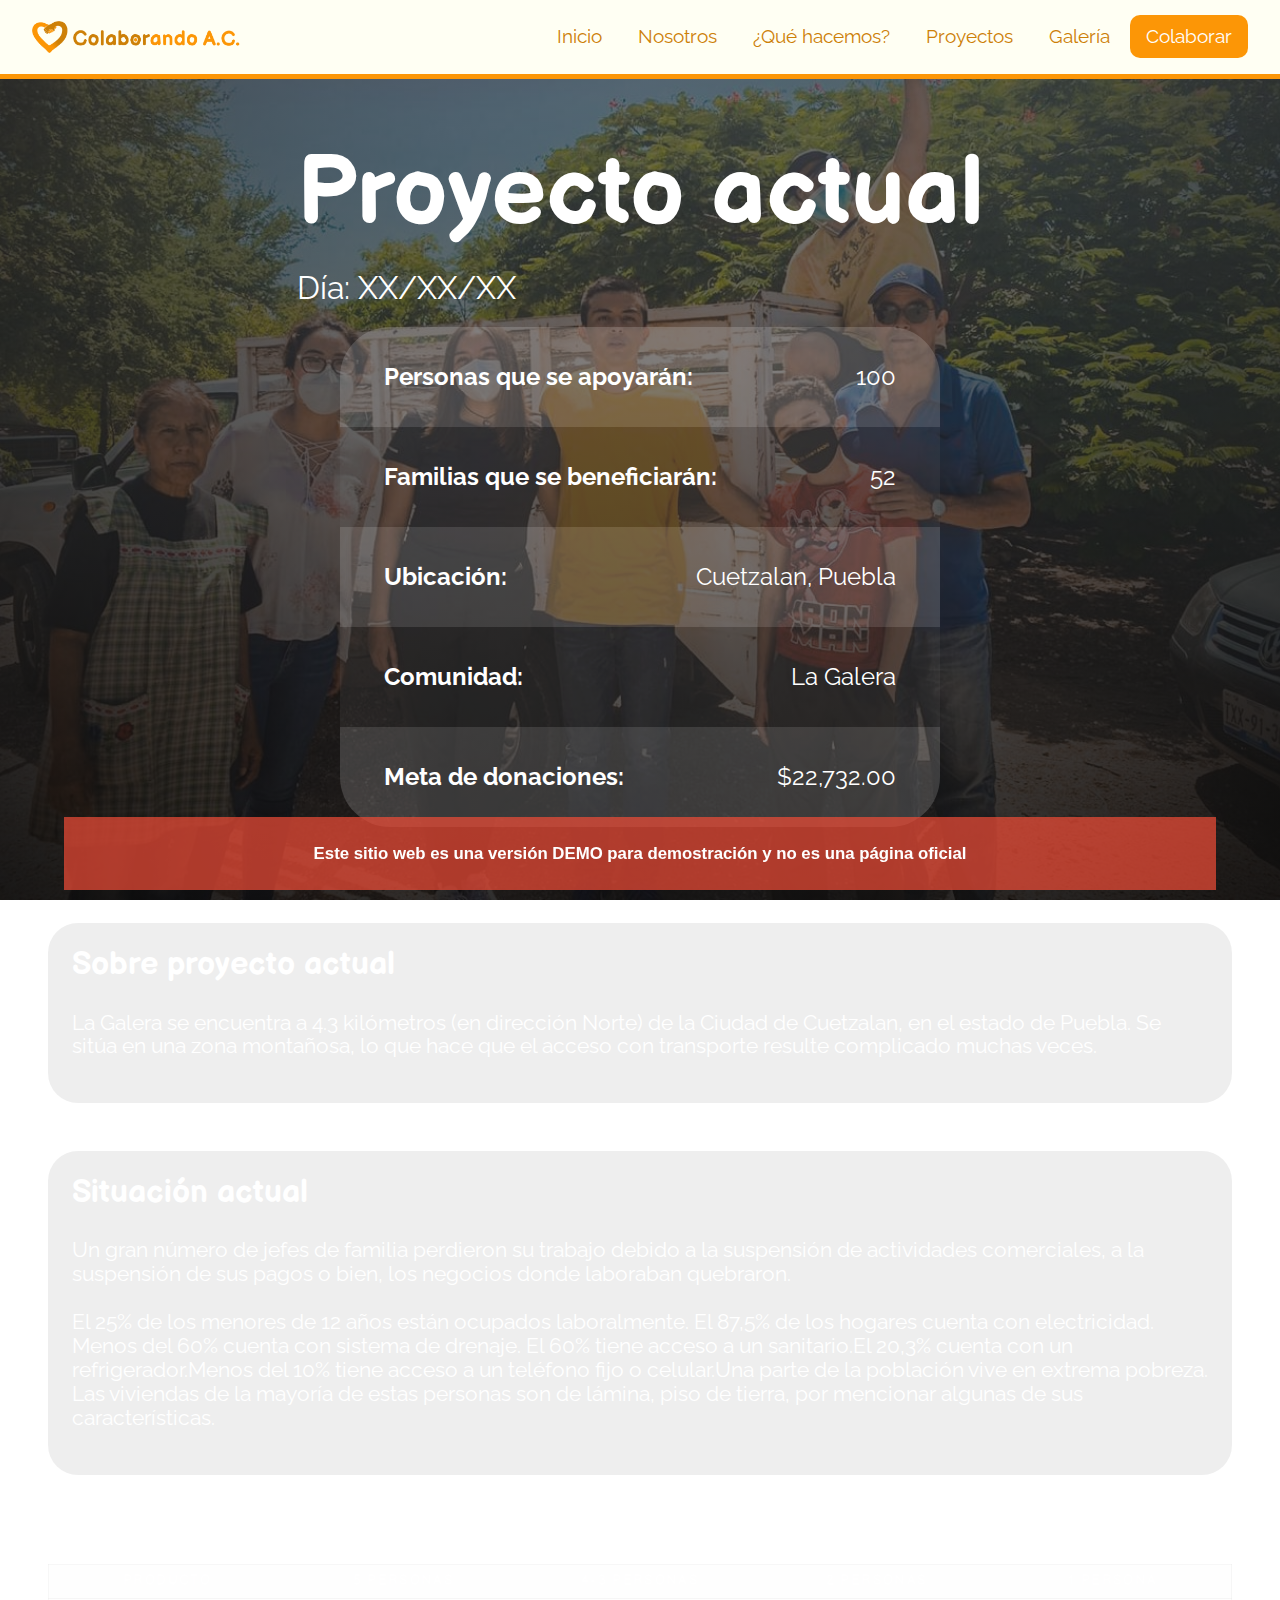
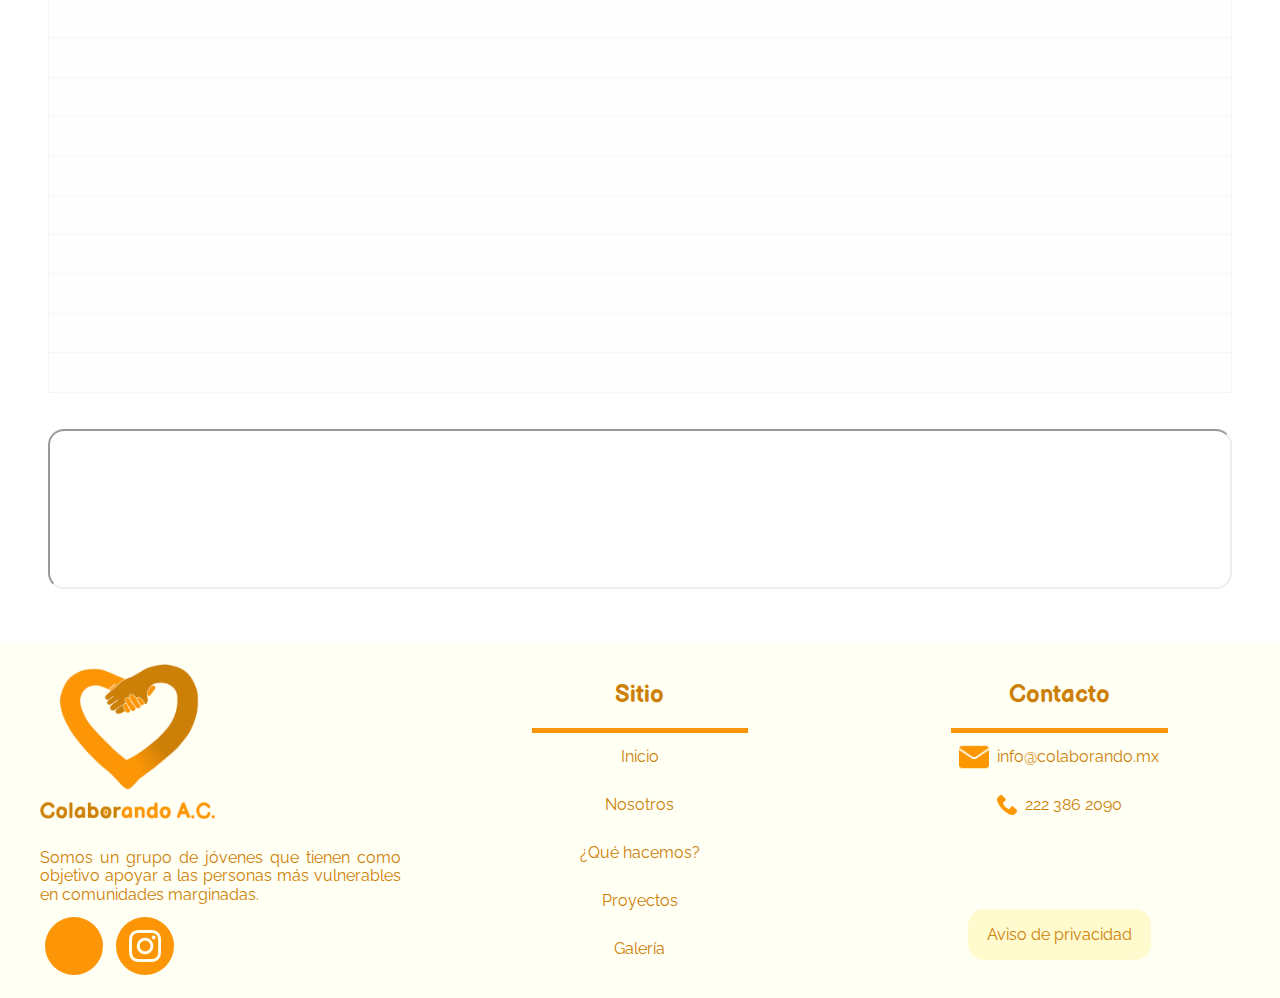
==== commit f243a4f3: "Mensaje de versión demo" ====
--- a/html/actual.html
+++ b/html/actual.html
@@ -14,6 +14,9 @@
     <link rel="stylesheet" href="../css/style.css">
 </head>
 <body>
+  <div class="demo">
+    <h2 class="demo__title">Este sitio web es una versión DEMO para demostración y no es una página oficial</h2>
+</div>
     <header class="main-menu"> 
         <div class="main-menu__container">
             <a class="main-menu__alogo" href="www.colaborando.mx"><img class="main-menu__logo" src="../img/logo.png" alt=""></a>
--- a/css/style.css
+++ b/css/style.css
@@ -2010,10 +2010,27 @@
     width: 200px;
 }
 
-
-
-
-
-
-
-
+.demo
+{
+    position: fixed;
+    bottom: 10px;
+    left: 5%;
+    width: 90%;
+    margin: 0 auto;
+    padding: .8rem;
+    font-family: 'Montserrat', helvetica;
+    color: white;
+    background-color: rgba(238, 76, 55, 0.712);
+    font-size: .7em;
+    z-index: 50;
+    justify-self: center;
+    text-align: center;
+}
+
+
+
+
+
+
+
+
